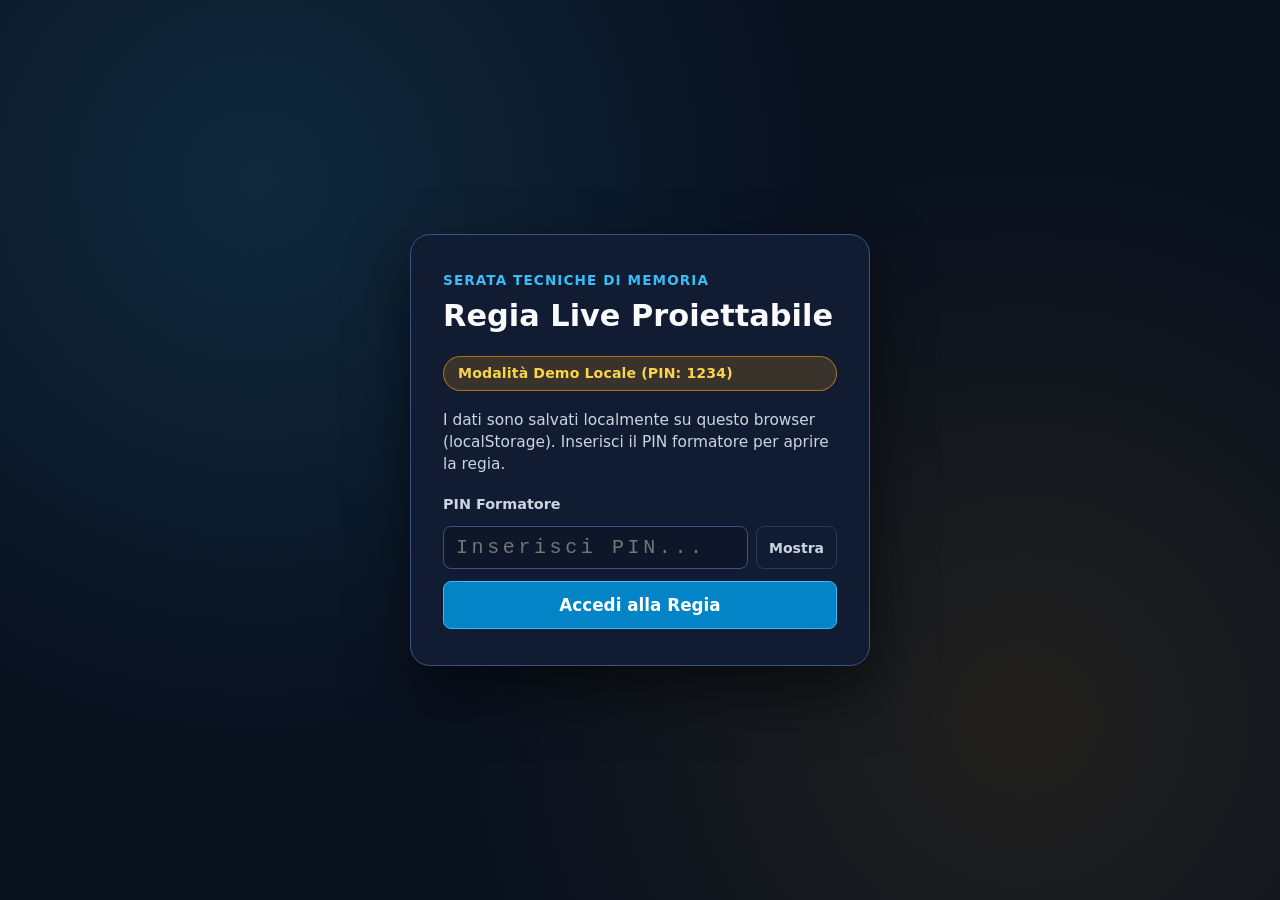
==== dashboard.html @ e3092e20 "Initial web app test memoria + dashboard Neon" ====
<!DOCTYPE html>
<html lang="it">
<head>
  <meta charset="UTF-8">
  <meta name="viewport" content="width=device-width, initial-scale=1.0">
  <title>Regia Live — Serata Tecniche di Memoria</title>
  <link rel="stylesheet" href="./css/dashboard.css">
</head>
<body>
  <!-- SCHERMATA DI ACCESSO CON PIN FORMATORE -->
  <main id="pin-screen" class="pin-screen">
    <section class="pin-card" aria-labelledby="pin-title">
      <div class="pin-brand">
        <span class="brand-kicker">Serata Tecniche di Memoria</span>
        <h1 id="pin-title">Regia Live Proiettabile</h1>
      </div>

      <div id="login-mode-badge" class="mode-badge mode-badge--demo" aria-live="polite">
        Modalità Demo Locale (PIN: 1234)
      </div>

      <p id="login-mode-desc" class="pin-desc">
        I risultati vengono letti localmente dal browser. Inserisci il PIN formatore per aprire la regia.
      </p>

      <form id="pin-form" class="pin-form" novalidate>
        <label for="pin-input" class="field-label">PIN Formatore</label>
        <div class="pin-input-row">
          <input
            id="pin-input"
            name="pin"
            type="password"
            inputmode="numeric"
            autocomplete="off"
            placeholder="Inserisci PIN..."
            required
          >
          <button type="button" id="btn-toggle-pin" class="btn btn-ghost btn-sm" aria-label="Mostra o nascondi PIN">
            Mostra
          </button>
        </div>

        <div id="pin-error" class="alert-error" role="alert" hidden></div>

        <button type="submit" id="btn-pin-submit" class="btn btn-primary btn-lg">
          Accedi alla Regia
        </button>
      </form>
    </section>
  </main>

  <!-- REGIA LIVE PRINCIPALE -->
  <div id="dashboard-shell" class="dashboard-shell" hidden>
    <header class="regia-header">
      <div class="header-top-row">
        <div class="header-brand">
          <div>
            <h1 class="header-title">Regia Live</h1>
            <p class="header-subtitle">Analisi comparativa in tempo reale · Ricordo &amp; Comprensione</p>
          </div>
          <span id="header-mode-badge" class="mode-badge mode-badge--demo">
            Modalità Demo Locale (PIN: 1234)
          </span>
        </div>

        <div class="header-stats">
          <span class="stat-pill" title="Consegne corrispondenti ai filtri attivi">
            Consegne: <strong id="live-submissions-count">0</strong>
          </span>
          <span class="stat-pill" title="Partecipanti distinti">
            Partecipanti: <strong id="live-participants-count">0</strong>
          </span>
          <span class="stat-pill stat-pill--muted" id="last-refresh-time">
            Agg. —
          </span>
        </div>
      </div>

      <div class="header-controls-row">
        <div class="control-group control-group--session">
          <label for="session-select" class="control-label">Serata</label>
          <div class="session-inputs">
            <select id="session-select" aria-label="Seleziona serata"></select>
            <input
              id="session-manual"
              type="text"
              maxlength="48"
              placeholder="Codice serata (es. SERATA-1)"
              aria-label="Inserisci codice serata manualmente"
            >
            <button type="button" id="btn-apply-session" class="btn btn-secondary btn-sm">Applica</button>
          </div>
        </div>

        <div class="control-group">
          <label for="filter-round" class="control-label">Round</label>
          <select id="filter-round" aria-label="Filtra per round">
            <option value="ALL">Tutti</option>
            <option value="1">Round 1</option>
            <option value="2">Round 2</option>
            <option value="3">Round 3</option>
          </select>
        </div>

        <div class="control-group">
          <label for="filter-test" class="control-label">Test</label>
          <select id="filter-test" aria-label="Filtra per test">
            <option value="ALL">Tutti</option>
            <option value="A">Test A</option>
            <option value="B">Test B</option>
          </select>
        </div>

        <div class="header-actions">
          <button type="button" id="btn-autorefresh" class="btn btn-toggle is-on" aria-pressed="true">
            Auto-refresh (4s): ON
          </button>
          <button type="button" id="btn-refresh-now" class="btn btn-secondary">
            Aggiorna ora
          </button>
          <button type="button" id="btn-seed-demo" class="btn btn-amber" hidden>
            Popola dati demo
          </button>
          <button type="button" id="btn-export-csv" class="btn btn-secondary">
            Esporta CSV
          </button>
          <button type="button" id="btn-fullscreen" class="btn btn-secondary">
            Schermo intero
          </button>
          <button type="button" id="btn-logout" class="btn btn-ghost">
            Blocca
          </button>
        </div>
      </div>

      <div id="dashboard-banner" class="dashboard-banner" role="status" hidden></div>

      <nav class="tab-bar" role="tablist" aria-label="Viste della Regia Live">
        <button
          type="button"
          class="tab-btn is-active"
          id="tab-live"
          data-tab="live"
          role="tab"
          aria-selected="true"
          aria-controls="panel-live"
        >
          1. Live per Categorie
        </button>
        <button
          type="button"
          class="tab-btn"
          id="tab-rounds"
          data-tab="rounds"
          role="tab"
          aria-selected="false"
          aria-controls="panel-rounds"
        >
          2. Confronto Round (1 → 2 → 3)
        </button>
        <button
          type="button"
          class="tab-btn"
          id="tab-sections"
          data-tab="sections"
          role="tab"
          aria-selected="false"
          aria-controls="panel-sections"
        >
          3. Dettaglio per Prova
        </button>
        <button
          type="button"
          class="tab-btn"
          id="tab-qr"
          data-tab="qr"
          role="tab"
          aria-selected="false"
          aria-controls="panel-qr"
        >
          4. QR Code Proiettabile
        </button>
      </nav>
    </header>

    <main class="dashboard-main">
      <!-- TAB 1: LIVE PER CATEGORIE -->
      <section id="panel-live" class="tab-panel is-active" role="tabpanel" aria-labelledby="tab-live">
        <div id="live-kpi-strip" class="kpi-strip"></div>
        <div id="live-categories-grid" class="categories-grid"></div>
      </section>

      <!-- TAB 2: CONFRONTO ROUND 1 -> 2 -> 3 -->
      <section id="panel-rounds" class="tab-panel" role="tabpanel" aria-labelledby="tab-rounds" hidden>
        <div class="panel-header-row">
          <div>
            <h2 class="panel-title">Progressione Round 1 → Round 2 → Round 3</h2>
            <p class="panel-note">
              Confronto della media % totale per categoria su tutti i round della serata selezionata.
            </p>
          </div>
          <div class="round-legend" aria-hidden="true">
            <span class="legend-item"><i class="swatch swatch-r1"></i>Round 1 (A freddo)</span>
            <span class="legend-item"><i class="swatch swatch-r2"></i>Round 2 (Post-tecniche)</span>
            <span class="legend-item"><i class="swatch swatch-r3"></i>Round 3 (Ritest post-pausa)</span>
          </div>
        </div>
        <div id="rounds-chart-container" class="rounds-chart-card"></div>
        <div id="rounds-cards-grid" class="rounds-cards-grid"></div>
      </section>

      <!-- TAB 3: DETTAGLIO PER PROVA -->
      <section id="panel-sections" class="tab-panel" role="tabpanel" aria-labelledby="tab-sections" hidden>
        <div class="panel-header-row">
          <div>
            <h2 class="panel-title">Dettaglio delle 6 Prove</h2>
            <p class="panel-note">
              Prestazioni medie per sezione, inclusa la resa sui vocaboli non conosciuti in partenza.
            </p>
          </div>
          <div class="section-filters">
            <div class="control-group">
              <label for="section-filter-category" class="control-label">Categoria</label>
              <select id="section-filter-category">
                <option value="ALL">Tutte le categorie</option>
                <option value="weekend">Corso questo weekend</option>
                <option value="mesi_fa">Corso mesi fa</option>
                <option value="nessun_corso">Nessun corso</option>
              </select>
            </div>
            <div class="control-group">
              <label for="section-filter-round" class="control-label">Round</label>
              <select id="section-filter-round">
                <option value="ALL">Tutti i round</option>
                <option value="1">Round 1</option>
                <option value="2">Round 2</option>
                <option value="3">Round 3</option>
              </select>
            </div>
          </div>
        </div>

        <div id="sections-bars-list" class="sections-bars-list"></div>
        <div id="sections-matrix-wrap" class="matrix-card"></div>
      </section>

      <!-- TAB 4: QR CODE PROIETTABILE -->
      <section id="panel-qr" class="tab-panel" role="tabpanel" aria-labelledby="tab-qr" hidden>
        <div class="qr-layout">
          <div class="qr-config-card">
            <h2 class="panel-title">Configura Link &amp; QR della Prova</h2>
            <p class="panel-note">
              Seleziona serata, batteria e modalità: il QR Code si rigenera istantaneamente in locale senza dipendenze esterne.
            </p>

            <div class="qr-form-grid">
              <div class="control-group">
                <label for="qr-session" class="control-label">Codice Serata</label>
                <input id="qr-session" type="text" maxlength="48" value="SERATA-1">
              </div>

              <div class="control-group">
                <label for="qr-test" class="control-label">Test</label>
                <select id="qr-test">
                  <option value="A">Test A (Batteria Iniziale)</option>
                  <option value="B">Test B (Batteria Parallela)</option>
                </select>
              </div>

              <div class="control-group">
                <label for="qr-round" class="control-label">Round</label>
                <select id="qr-round">
                  <option value="1">Round 1 (Iniziale)</option>
                  <option value="2">Round 2 (Post-tecniche)</option>
                  <option value="3">Round 3 (Ritest post-pausa)</option>
                </select>
              </div>

              <div class="control-group">
                <label for="qr-mode" class="control-label">Modalità</label>
                <select id="qr-mode">
                  <option value="full">full · Studio + Risposta</option>
                  <option value="recall">recall · Solo Risposta</option>
                </select>
              </div>
            </div>

            <div class="qr-url-box">
              <span class="control-label">URL generato per i partecipanti</span>
              <code id="qr-url-display" class="qr-url-code"></code>
            </div>

            <div class="qr-actions">
              <button type="button" id="btn-qr-fullscreen" class="btn btn-primary btn-lg">
                Proietta a tutto schermo
              </button>
              <button type="button" id="btn-copy-wa-link" class="btn btn-secondary btn-lg">
                Copia link per WhatsApp
              </button>
            </div>
            <div id="qr-copy-feedback" class="copy-feedback" role="status" aria-live="polite"></div>
          </div>

          <div class="qr-stage-card">
            <div id="qr-stage-badge" class="qr-stage-badge">SERATA-1 · Test A · Round 1</div>
            <div id="qr-preview-container" class="qr-white-frame" aria-label="Anteprima QR Code"></div>
            <p class="qr-stage-hint">Inquadra con la fotocamera dello smartphone per avviare la prova.</p>
          </div>
        </div>
      </section>
    </main>
  </div>

  <!-- MODAL PROIEZIONE QR A TUTTO SCHERMO -->
  <div id="qr-modal" class="qr-modal" role="dialog" aria-modal="true" aria-labelledby="qr-modal-title" hidden>
    <button type="button" id="btn-close-qr-modal" class="btn btn-secondary qr-modal-close">
      Chiudi (ESC)
    </button>
    <div class="qr-modal-content">
      <h2 id="qr-modal-title" class="qr-modal-title">Round 1 — Test A (Studio + Risposta)</h2>
      <p class="qr-modal-instruction">Inquadra il QR Code con la fotocamera del telefono</p>
      <div id="qr-modal-svg-container" class="qr-modal-frame"></div>
      <div id="qr-modal-url" class="qr-modal-url"></div>
    </div>
  </div>

  <script type="module" src="./js/dashboard.js"></script>
</body>
</html>
---- css/dashboard.css ----
:root {
  --bg-page: #09111f;
  --bg-surface: #111c32;
  --bg-elevated: #172540;
  --bg-input: #0d1729;
  --border-subtle: #283a5e;
  --border-strong: #3b5384;

  --text-primary: #f8fafc;
  --text-secondary: #cbd5e1;
  --text-muted: #94a3b8;

  --accent-primary: #38bdf8;
  --accent-amber: #f59e0b;
  --accent-rose: #fb7185;
  --accent-green: #22c55e;
  --accent-indigo: #818cf8;

  --cat-weekend: #38bdf8;
  --cat-mesi: #f59e0b;
  --cat-nessuno: #f472b6;

  --r1-color: #94a3b8;
  --r2-color: #38bdf8;
  --r3-color: #22c55e;

  --radius-sm: 8px;
  --radius-md: 14px;
  --radius-lg: 20px;

  --font-sans: "Segoe UI", "Inter", system-ui, -apple-system, Arial, sans-serif;
  --font-mono: "Consolas", "SFMono-Regular", "Liberation Mono", monospace;
}

*,
*::before,
*::after {
  box-sizing: border-box;
}

html,
body {
  margin: 0;
  padding: 0;
  min-height: 100%;
  background: var(--bg-page);
  color: var(--text-primary);
  font-family: var(--font-sans);
  line-height: 1.45;
  -webkit-font-smoothing: antialiased;
}

[hidden] {
  display: none !important;
}

/* ==================== BUTTONS & INPUTS ==================== */
.btn {
  display: inline-flex;
  align-items: center;
  justify-content: center;
  gap: 8px;
  padding: 10px 16px;
  border-radius: var(--radius-sm);
  border: 1px solid transparent;
  font-family: inherit;
  font-size: 0.95rem;
  font-weight: 600;
  cursor: pointer;
  transition: background 0.15s ease, border-color 0.15s ease, transform 0.1s ease;
  white-space: nowrap;
}

.btn:active {
  transform: translateY(1px);
}

.btn:focus-visible,
input:focus-visible,
select:focus-visible,
.tab-btn:focus-visible {
  outline: 3px solid var(--accent-primary);
  outline-offset: 2px;
}

.btn-sm {
  padding: 7px 12px;
  font-size: 0.875rem;
}

.btn-lg {
  padding: 13px 22px;
  font-size: 1.05rem;
}

.btn-primary {
  background: #0284c7;
  color: #ffffff;
  border-color: #38bdf8;
}

.btn-primary:hover {
  background: #0369a1;
}

.btn-secondary {
  background: var(--bg-elevated);
  color: var(--text-primary);
  border-color: var(--border-strong);
}

.btn-secondary:hover {
  background: #1f3154;
  border-color: var(--accent-primary);
}

.btn-amber {
  background: #b45309;
  color: #ffffff;
  border-color: #f59e0b;
}

.btn-amber:hover {
  background: #92400e;
}

.btn-ghost {
  background: transparent;
  color: var(--text-secondary);
  border-color: var(--border-subtle);
}

.btn-ghost:hover {
  background: rgba(255, 255, 255, 0.06);
  color: var(--text-primary);
}

.btn-toggle {
  background: var(--bg-elevated);
  color: var(--text-muted);
  border-color: var(--border-subtle);
}

.btn-toggle.is-on {
  background: rgba(34, 197, 94, 0.16);
  color: #86efac;
  border-color: rgba(34, 197, 94, 0.55);
}

input[type="text"],
input[type="password"],
select {
  background: var(--bg-input);
  color: var(--text-primary);
  border: 1px solid var(--border-strong);
  border-radius: var(--radius-sm);
  padding: 9px 12px;
  font-family: inherit;
  font-size: 0.95rem;
  min-height: 40px;
}

.mode-badge {
  display: inline-flex;
  align-items: center;
  gap: 8px;
  padding: 6px 14px;
  border-radius: 999px;
  font-size: 0.88rem;
  font-weight: 700;
  letter-spacing: 0.01em;
}

.mode-badge--demo {
  background: rgba(245, 158, 11, 0.18);
  color: #fcd34d;
  border: 1px solid rgba(245, 158, 11, 0.6);
}

.mode-badge--neon {
  background: rgba(34, 197, 94, 0.18);
  color: #86efac;
  border: 1px solid rgba(34, 197, 94, 0.55);
}

/* ==================== PIN LOGIN SCREEN ==================== */
.pin-screen {
  min-height: 100vh;
  display: flex;
  align-items: center;
  justify-content: center;
  padding: 24px;
  background:
    radial-gradient(circle at 20% 20%, rgba(56, 189, 248, 0.14), transparent 45%),
    radial-gradient(circle at 80% 80%, rgba(245, 158, 11, 0.1), transparent 45%),
    var(--bg-page);
}

.pin-card {
  width: 100%;
  max-width: 460px;
  background: var(--bg-surface);
  border: 1px solid var(--border-strong);
  border-radius: var(--radius-lg);
  padding: 36px 32px;
  box-shadow: 0 24px 60px rgba(0, 0, 0, 0.55);
  display: flex;
  flex-direction: column;
  gap: 18px;
}

.brand-kicker {
  display: block;
  font-size: 0.85rem;
  text-transform: uppercase;
  letter-spacing: 0.08em;
  color: var(--accent-primary);
  font-weight: 700;
  margin-bottom: 4px;
}

.pin-card h1 {
  margin: 0;
  font-size: 1.9rem;
  font-weight: 800;
}

.pin-desc {
  margin: 0;
  color: var(--text-secondary);
  font-size: 0.96rem;
}

.pin-form {
  display: flex;
  flex-direction: column;
  gap: 12px;
}

.field-label {
  font-size: 0.9rem;
  font-weight: 600;
  color: var(--text-secondary);
}

.pin-input-row {
  display: flex;
  gap: 8px;
}

.pin-input-row input {
  flex: 1;
  font-size: 1.25rem;
  letter-spacing: 0.18em;
  font-family: var(--font-mono);
}

.alert-error {
  background: rgba(239, 68, 68, 0.16);
  border: 1px solid rgba(248, 113, 113, 0.65);
  color: #fecaca;
  padding: 10px 14px;
  border-radius: var(--radius-sm);
  font-size: 0.94rem;
  font-weight: 600;
}

/* ==================== REGIA HEADER ==================== */
.dashboard-shell {
  min-height: 100vh;
  display: flex;
  flex-direction: column;
}

.regia-header {
  background: var(--bg-surface);
  border-bottom: 1px solid var(--border-subtle);
  padding: 12px 22px 0;
  display: flex;
  flex-direction: column;
  gap: 10px;
}

.header-top-row {
  display: flex;
  flex-wrap: wrap;
  align-items: center;
  justify-content: space-between;
  gap: 12px;
}

.header-brand {
  display: flex;
  flex-wrap: wrap;
  align-items: center;
  gap: 14px;
}

.header-title {
  margin: 0;
  font-size: 1.45rem;
  font-weight: 800;
  letter-spacing: -0.01em;
}

.header-subtitle {
  margin: 0;
  font-size: 0.84rem;
  color: var(--text-muted);
}

.header-stats {
  display: flex;
  flex-wrap: wrap;
  align-items: center;
  gap: 8px;
}

.stat-pill {
  background: var(--bg-elevated);
  border: 1px solid var(--border-subtle);
  border-radius: 999px;
  padding: 5px 12px;
  font-size: 0.88rem;
  color: var(--text-secondary);
  font-variant-numeric: tabular-nums;
}

.stat-pill strong {
  color: var(--text-primary);
  font-size: 1rem;
}

.stat-pill--muted {
  color: var(--text-muted);
  font-size: 0.82rem;
}

.header-controls-row {
  display: flex;
  flex-wrap: wrap;
  align-items: flex-end;
  gap: 10px;
}

.control-group {
  display: flex;
  flex-direction: column;
  gap: 3px;
}

.control-label {
  font-size: 0.74rem;
  text-transform: uppercase;
  letter-spacing: 0.06em;
  font-weight: 700;
  color: var(--text-muted);
}

.session-inputs {
  display: flex;
  align-items: center;
  gap: 6px;
  flex-wrap: wrap;
}

.session-inputs select {
  min-width: 132px;
}

.session-inputs input {
  width: 136px;
  text-transform: uppercase;
}

.header-actions {
  display: flex;
  flex-wrap: wrap;
  align-items: center;
  gap: 6px;
  margin-left: auto;
}

.header-actions .btn {
  padding: 8px 11px;
  font-size: 0.86rem;
}

.dashboard-banner {
  background: rgba(56, 189, 248, 0.14);
  border: 1px solid rgba(56, 189, 248, 0.45);
  color: #e0f2fe;
  padding: 10px 14px;
  border-radius: var(--radius-sm);
  font-size: 0.92rem;
  font-weight: 600;
}

.dashboard-banner.is-error {
  background: rgba(239, 68, 68, 0.16);
  border-color: rgba(248, 113, 113, 0.6);
  color: #fecaca;
}

/* ==================== TAB BAR ==================== */
.tab-bar {
  display: flex;
  flex-wrap: wrap;
  gap: 6px;
  margin-top: 2px;
}

.tab-btn {
  background: transparent;
  color: var(--text-muted);
  border: none;
  border-bottom: 3px solid transparent;
  padding: 10px 16px;
  font-family: inherit;
  font-size: 0.96rem;
  font-weight: 700;
  cursor: pointer;
  border-radius: var(--radius-sm) var(--radius-sm) 0 0;
}

.tab-btn:hover {
  color: var(--text-primary);
  background: rgba(255, 255, 255, 0.04);
}

.tab-btn.is-active {
  color: var(--text-primary);
  border-bottom-color: var(--accent-primary);
  background: rgba(56, 189, 248, 0.1);
}

/* ==================== MAIN & PANELS ==================== */
.dashboard-main {
  flex: 1;
  padding: 18px 22px;
  max-width: 1520px;
  width: 100%;
  margin: 0 auto;
}

.panel-header-row {
  display: flex;
  flex-wrap: wrap;
  align-items: flex-end;
  justify-content: space-between;
  gap: 16px;
  margin-bottom: 20px;
}

.panel-title {
  margin: 0 0 4px;
  font-size: 1.5rem;
  font-weight: 800;
}

.panel-note {
  margin: 0;
  color: var(--text-muted);
  font-size: 0.96rem;
}

/* ==================== TAB 1: LIVE PER CATEGORIE ==================== */
.kpi-strip {
  display: grid;
  grid-template-columns: repeat(auto-fit, minmax(190px, 1fr));
  gap: 14px;
  margin-bottom: 22px;
}

.kpi-box {
  background: var(--bg-surface);
  border: 1px solid var(--border-subtle);
  border-radius: var(--radius-md);
  padding: 16px 18px;
}

.kpi-label {
  font-size: 0.82rem;
  text-transform: uppercase;
  letter-spacing: 0.05em;
  color: var(--text-muted);
  font-weight: 700;
}

.kpi-value {
  font-size: 2rem;
  font-weight: 800;
  font-variant-numeric: tabular-nums;
  margin-top: 4px;
  color: var(--text-primary);
}

.kpi-sub {
  font-size: 0.86rem;
  color: var(--text-secondary);
  margin-top: 2px;
}

.categories-grid {
  display: grid;
  grid-template-columns: repeat(3, minmax(0, 1fr));
  gap: 20px;
}

.category-card {
  background: var(--bg-surface);
  border: 2px solid var(--border-subtle);
  border-radius: var(--radius-lg);
  padding: 24px;
  display: flex;
  flex-direction: column;
  gap: 18px;
  position: relative;
  overflow: hidden;
}

.category-card::before {
  content: "";
  position: absolute;
  top: 0;
  left: 0;
  right: 0;
  height: 6px;
  background: var(--cat-color, var(--accent-primary));
}

.category-card--weekend {
  --cat-color: var(--cat-weekend);
}

.category-card--mesi_fa {
  --cat-color: var(--cat-mesi);
}

.category-card--nessun_corso {
  --cat-color: var(--cat-nessuno);
}

.category-header {
  display: flex;
  align-items: flex-start;
  justify-content: space-between;
  gap: 12px;
}

.category-title {
  margin: 0;
  font-size: 1.38rem;
  font-weight: 800;
  line-height: 1.2;
}

.category-count-badge {
  background: var(--bg-elevated);
  border: 1px solid var(--border-strong);
  border-radius: 999px;
  padding: 5px 12px;
  font-size: 0.9rem;
  font-weight: 700;
  color: var(--text-secondary);
  white-space: nowrap;
  font-variant-numeric: tabular-nums;
}

.category-pct-row {
  display: flex;
  align-items: baseline;
  justify-content: space-between;
  gap: 12px;
}

.category-big-pct {
  font-size: clamp(2.8rem, 4.4vw, 4.1rem);
  font-weight: 900;
  letter-spacing: -0.02em;
  line-height: 1;
  font-variant-numeric: tabular-nums;
  color: var(--cat-color, var(--text-primary));
}

.category-pts-sub {
  font-size: 1rem;
  color: var(--text-muted);
  font-weight: 600;
  font-variant-numeric: tabular-nums;
}

.thick-progress-track {
  width: 100%;
  height: 28px;
  background: var(--bg-input);
  border: 1px solid var(--border-subtle);
  border-radius: 999px;
  overflow: hidden;
}

.thick-progress-fill {
  height: 100%;
  background: var(--cat-color, var(--accent-primary));
  border-radius: 999px;
  transition: width 0.35s ease;
  min-width: 0;
}

.subscore-grid {
  display: grid;
  grid-template-columns: 1fr 1fr;
  gap: 12px;
}

.subscore-box {
  background: var(--bg-elevated);
  border: 1px solid var(--border-subtle);
  border-radius: var(--radius-md);
  padding: 12px 14px;
}

.subscore-label {
  font-size: 0.82rem;
  font-weight: 700;
  color: var(--text-muted);
  text-transform: uppercase;
  letter-spacing: 0.04em;
}

.subscore-val {
  font-size: 1.55rem;
  font-weight: 800;
  color: var(--text-primary);
  font-variant-numeric: tabular-nums;
  margin-top: 2px;
}

.subscore-detail {
  font-size: 0.84rem;
  color: var(--text-secondary);
  font-variant-numeric: tabular-nums;
}

.category-footer-meta {
  display: flex;
  flex-wrap: wrap;
  align-items: center;
  justify-content: space-between;
  gap: 8px;
  padding-top: 6px;
  border-top: 1px solid var(--border-subtle);
  font-size: 0.88rem;
  color: var(--text-secondary);
}

.shift-note-pill {
  background: rgba(245, 158, 11, 0.16);
  border: 1px solid rgba(245, 158, 11, 0.45);
  color: #fde68a;
  padding: 2px 10px;
  border-radius: 999px;
  font-size: 0.82rem;
  font-weight: 700;
}

.empty-state-card {
  grid-column: 1 / -1;
  background: var(--bg-surface);
  border: 2px dashed var(--border-strong);
  border-radius: var(--radius-lg);
  padding: 36px 24px;
  text-align: center;
  color: var(--text-secondary);
}

.empty-state-card h3 {
  margin: 0 0 8px;
  color: var(--text-primary);
  font-size: 1.3rem;
}

/* ==================== TAB 2: CONFRONTO ROUND ==================== */
.round-legend {
  display: flex;
  flex-wrap: wrap;
  gap: 16px;
  font-size: 0.92rem;
  font-weight: 600;
  color: var(--text-secondary);
}

.legend-item {
  display: inline-flex;
  align-items: center;
  gap: 8px;
}

.swatch {
  width: 14px;
  height: 14px;
  border-radius: 4px;
  display: inline-block;
}

.swatch-r1 { background: var(--r1-color); }
.swatch-r2 { background: var(--r2-color); }
.swatch-r3 { background: var(--r3-color); }

.rounds-chart-card {
  background: var(--bg-surface);
  border: 1px solid var(--border-subtle);
  border-radius: var(--radius-lg);
  padding: 20px 22px;
  margin-bottom: 20px;
}

.rounds-svg {
  width: 100%;
  height: auto;
  display: block;
}

.rounds-cards-grid {
  display: grid;
  grid-template-columns: repeat(3, minmax(0, 1fr));
  gap: 20px;
}

.round-cat-card {
  background: var(--bg-surface);
  border: 1px solid var(--border-subtle);
  border-radius: var(--radius-lg);
  padding: 22px;
  display: flex;
  flex-direction: column;
  gap: 16px;
}

.round-cat-header {
  display: flex;
  align-items: center;
  justify-content: space-between;
  gap: 10px;
}

.round-cat-title {
  margin: 0;
  font-size: 1.25rem;
  font-weight: 800;
}

.delta-badges {
  display: flex;
  flex-wrap: wrap;
  gap: 8px;
}

.delta-badge {
  display: inline-flex;
  align-items: center;
  gap: 4px;
  padding: 5px 12px;
  border-radius: 999px;
  font-size: 0.92rem;
  font-weight: 800;
  font-variant-numeric: tabular-nums;
}

.delta-badge--up {
  background: rgba(34, 197, 94, 0.18);
  color: #86efac;
  border: 1px solid rgba(34, 197, 94, 0.55);
}

.delta-badge--flat {
  background: rgba(148, 163, 184, 0.16);
  color: var(--text-secondary);
  border: 1px solid var(--border-subtle);
}

.round-bar-rows {
  display: flex;
  flex-direction: column;
  gap: 12px;
}

.round-bar-row {
  display: flex;
  flex-direction: column;
  gap: 4px;
}

.round-bar-meta {
  display: flex;
  justify-content: space-between;
  font-size: 0.96rem;
  font-weight: 700;
  font-variant-numeric: tabular-nums;
}

.round-track {
  height: 22px;
  background: var(--bg-input);
  border-radius: 999px;
  overflow: hidden;
  border: 1px solid var(--border-subtle);
}

.round-fill {
  height: 100%;
  border-radius: 999px;
  transition: width 0.35s ease;
}

.round-fill--1 { background: var(--r1-color); }
.round-fill--2 { background: var(--r2-color); }
.round-fill--3 { background: var(--r3-color); }

/* ==================== TAB 3: DETTAGLIO PER PROVA ==================== */
.section-filters {
  display: flex;
  flex-wrap: wrap;
  gap: 12px;
}

.sections-bars-list {
  display: grid;
  grid-template-columns: repeat(2, minmax(0, 1fr));
  gap: 16px;
  margin-bottom: 22px;
}

.section-bar-card {
  background: var(--bg-surface);
  border: 1px solid var(--border-subtle);
  border-radius: var(--radius-md);
  padding: 18px 20px;
  display: flex;
  flex-direction: column;
  gap: 10px;
}

.section-bar-top {
  display: flex;
  align-items: baseline;
  justify-content: space-between;
  gap: 12px;
}

.section-bar-title {
  font-size: 1.15rem;
  font-weight: 800;
}

.section-bar-pct {
  font-size: 1.75rem;
  font-weight: 900;
  color: var(--accent-primary);
  font-variant-numeric: tabular-nums;
}

.section-track {
  height: 20px;
  background: var(--bg-input);
  border-radius: 999px;
  overflow: hidden;
  border: 1px solid var(--border-subtle);
}

.section-fill {
  height: 100%;
  background: linear-gradient(90deg, #0284c7, #38bdf8);
  border-radius: 999px;
}

.section-bar-sub {
  display: flex;
  flex-wrap: wrap;
  justify-content: space-between;
  gap: 8px;
  font-size: 0.9rem;
  color: var(--text-secondary);
  font-variant-numeric: tabular-nums;
}

.vocab-new-subrow {
  margin-top: 4px;
  padding: 10px 12px;
  background: rgba(56, 189, 248, 0.1);
  border: 1px solid rgba(56, 189, 248, 0.35);
  border-radius: var(--radius-sm);
  display: flex;
  flex-wrap: wrap;
  align-items: center;
  justify-content: space-between;
  gap: 8px;
  font-size: 0.92rem;
}

.vocab-new-subrow strong {
  color: #bae6fd;
  font-size: 1.02rem;
}

.matrix-card {
  background: var(--bg-surface);
  border: 1px solid var(--border-subtle);
  border-radius: var(--radius-md);
  padding: 20px;
  overflow-x: auto;
}

.matrix-title {
  margin: 0 0 12px;
  font-size: 1.15rem;
  font-weight: 800;
}

.matrix-table {
  width: 100%;
  border-collapse: collapse;
  font-variant-numeric: tabular-nums;
}

.matrix-table th,
.matrix-table td {
  padding: 12px 14px;
  text-align: left;
  border-bottom: 1px solid var(--border-subtle);
  font-size: 0.96rem;
}

.matrix-table th {
  color: var(--text-muted);
  font-size: 0.85rem;
  text-transform: uppercase;
  letter-spacing: 0.04em;
}

.matrix-table td.num,
.matrix-table th.num {
  text-align: right;
  font-weight: 700;
}

/* ==================== TAB 4: QR CODE PROIETTABILE ==================== */
.qr-layout {
  display: grid;
  grid-template-columns: minmax(320px, 1.05fr) minmax(320px, 0.95fr);
  gap: 24px;
  align-items: start;
}

.qr-config-card,
.qr-stage-card {
  background: var(--bg-surface);
  border: 1px solid var(--border-subtle);
  border-radius: var(--radius-lg);
  padding: 24px;
}

.qr-form-grid {
  display: grid;
  grid-template-columns: 1fr 1fr;
  gap: 14px;
  margin-top: 18px;
}

.qr-url-box {
  margin-top: 18px;
  display: flex;
  flex-direction: column;
  gap: 6px;
}

.qr-url-code {
  display: block;
  background: var(--bg-input);
  border: 1px solid var(--border-subtle);
  border-radius: var(--radius-sm);
  padding: 12px 14px;
  font-family: var(--font-mono);
  font-size: 0.92rem;
  color: #bae6fd;
  word-break: break-all;
}

.qr-actions {
  margin-top: 18px;
  display: flex;
  flex-wrap: wrap;
  gap: 12px;
}

.copy-feedback {
  margin-top: 10px;
  min-height: 22px;
  color: #86efac;
  font-weight: 700;
  font-size: 0.95rem;
}

.qr-stage-card {
  display: flex;
  flex-direction: column;
  align-items: center;
  text-align: center;
  gap: 16px;
}

.qr-stage-badge {
  background: rgba(56, 189, 248, 0.16);
  border: 1px solid rgba(56, 189, 248, 0.45);
  color: #e0f2fe;
  padding: 6px 16px;
  border-radius: 999px;
  font-weight: 800;
  font-size: 1rem;
}

.qr-white-frame {
  background: #ffffff;
  padding: 16px;
  border-radius: var(--radius-md);
  box-shadow: 0 12px 30px rgba(0, 0, 0, 0.45);
  display: inline-flex;
  align-items: center;
  justify-content: center;
}

.qr-white-frame svg {
  display: block;
  max-width: 100%;
  height: auto;
}

.qr-stage-hint {
  margin: 0;
  color: var(--text-secondary);
  font-size: 0.98rem;
}

/* ==================== QR FULLSCREEN MODAL ==================== */
.qr-modal {
  position: fixed;
  inset: 0;
  z-index: 9999;
  background: #050a14;
  display: flex;
  flex-direction: column;
  align-items: center;
  justify-content: center;
  padding: 28px;
}

.qr-modal-close {
  position: fixed;
  top: 20px;
  right: 24px;
  z-index: 10000;
}

.qr-modal-content {
  display: flex;
  flex-direction: column;
  align-items: center;
  text-align: center;
  gap: 18px;
  max-width: 92vw;
}

.qr-modal-title {
  margin: 0;
  font-size: clamp(1.7rem, 3.2vw, 2.8rem);
  font-weight: 900;
  color: #ffffff;
}

.qr-modal-instruction {
  margin: 0;
  font-size: clamp(1.1rem, 1.8vw, 1.5rem);
  color: var(--text-secondary);
}

.qr-modal-frame {
  background: #ffffff;
  padding: 20px;
  border-radius: 20px;
  box-shadow: 0 24px 64px rgba(0, 0, 0, 0.7);
  display: inline-flex;
}

.qr-modal-frame svg {
  width: min(58vh, 72vw);
  height: min(58vh, 72vw);
  display: block;
}

.qr-modal-url {
  font-family: var(--font-mono);
  font-size: clamp(0.88rem, 1.3vw, 1.15rem);
  color: #bae6fd;
  word-break: break-all;
  max-width: 900px;
}

/* ==================== RESPONSIVE ==================== */
@media (max-width: 1120px) {
  .categories-grid,
  .rounds-cards-grid {
    grid-template-columns: 1fr;
  }

  .sections-bars-list,
  .qr-layout {
    grid-template-columns: 1fr;
  }

  .header-actions {
    margin-left: 0;
  }
}

@media (max-width: 680px) {
  .regia-header {
    padding: 14px 16px 0;
  }

  .dashboard-main {
    padding: 16px;
  }

  .qr-form-grid {
    grid-template-columns: 1fr;
  }
}
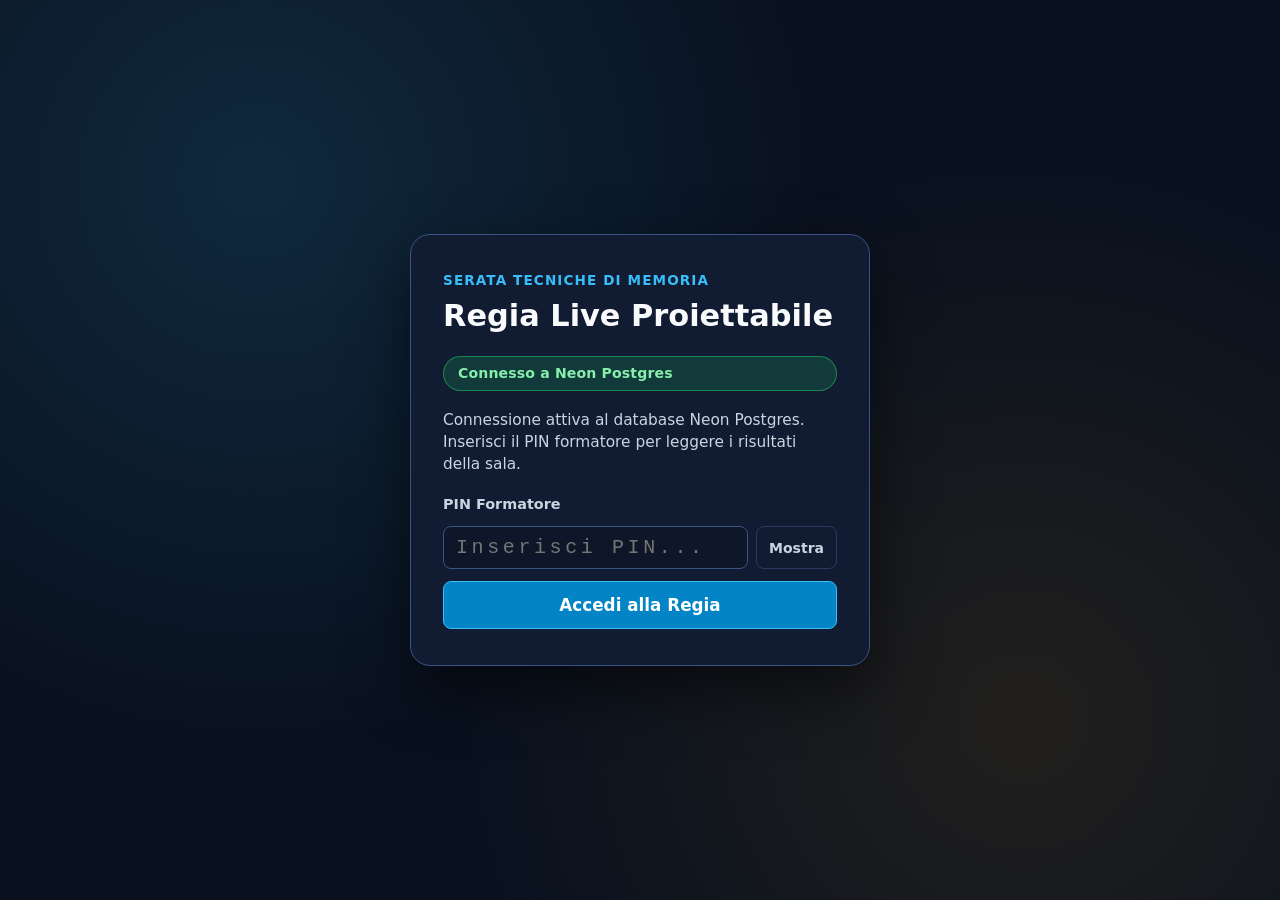
==== commit 942ba3be: "Update tests: 3 separate phases, free chem draw, 12 vocab grouped, 4 date choices, tolerant scoring" ====
--- a/dashboard.html
+++ b/dashboard.html
@@ -268,19 +268,20 @@
               </div>
 
               <div class="control-group">
-                <label for="qr-round" class="control-label">Round</label>
+                <label for="qr-round" class="control-label">Round / Prova</label>
                 <select id="qr-round">
-                  <option value="1">Round 1 (Iniziale)</option>
-                  <option value="2">Round 2 (Post-tecniche)</option>
-                  <option value="3">Round 3 (Ritest post-pausa)</option>
+                  <option value="1">Prova 1 (Memorizzazione)</option>
+                  <option value="2">Prova 2 (Recupero 1)</option>
+                  <option value="3">Prova 3 (Recupero 2)</option>
                 </select>
               </div>
 
               <div class="control-group">
                 <label for="qr-mode" class="control-label">Modalità</label>
                 <select id="qr-mode">
-                  <option value="full">full · Studio + Risposta</option>
-                  <option value="recall">recall · Solo Risposta</option>
+                  <option value="study">study · Solo Memorizzazione (Prova 1)</option>
+                  <option value="recall">recall · Solo Recupero (Prova 2 e 3)</option>
+                  <option value="full">full · Studio + Risposta (unico)</option>
                 </select>
               </div>
             </div>
